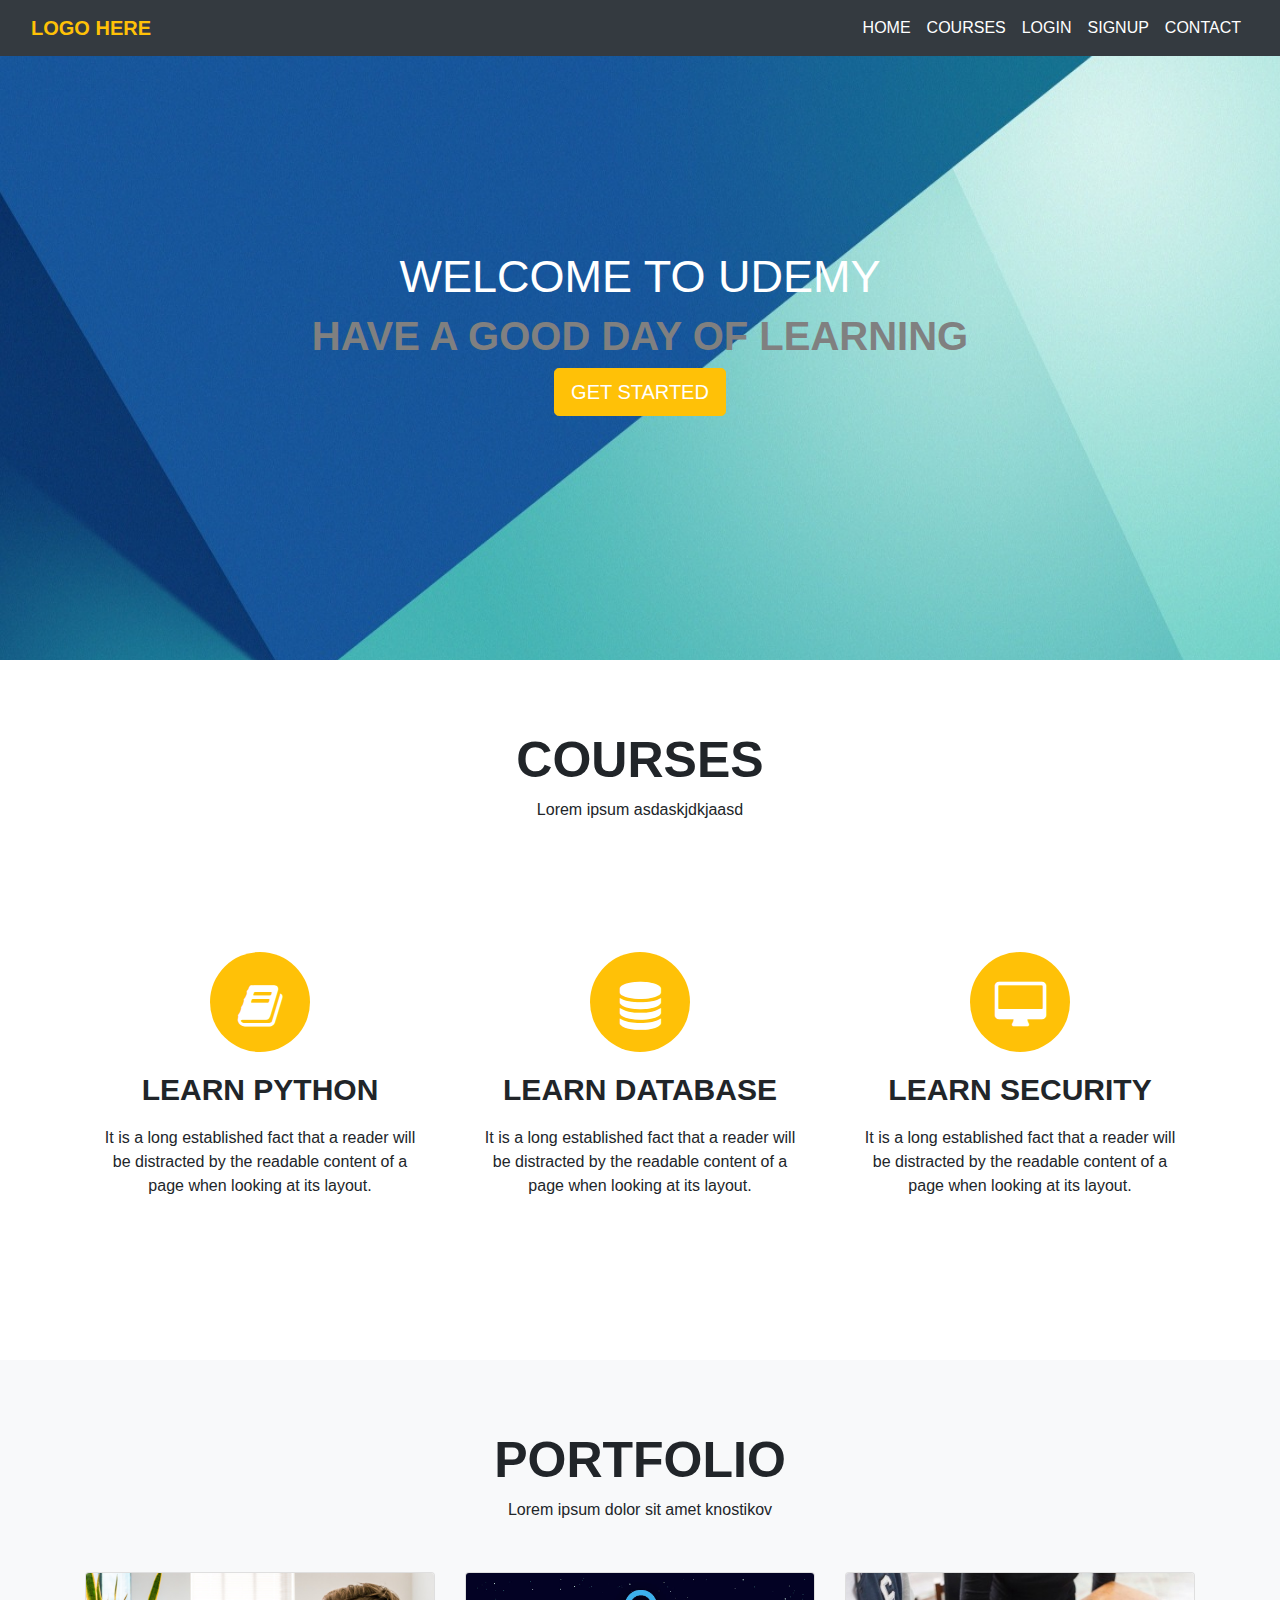
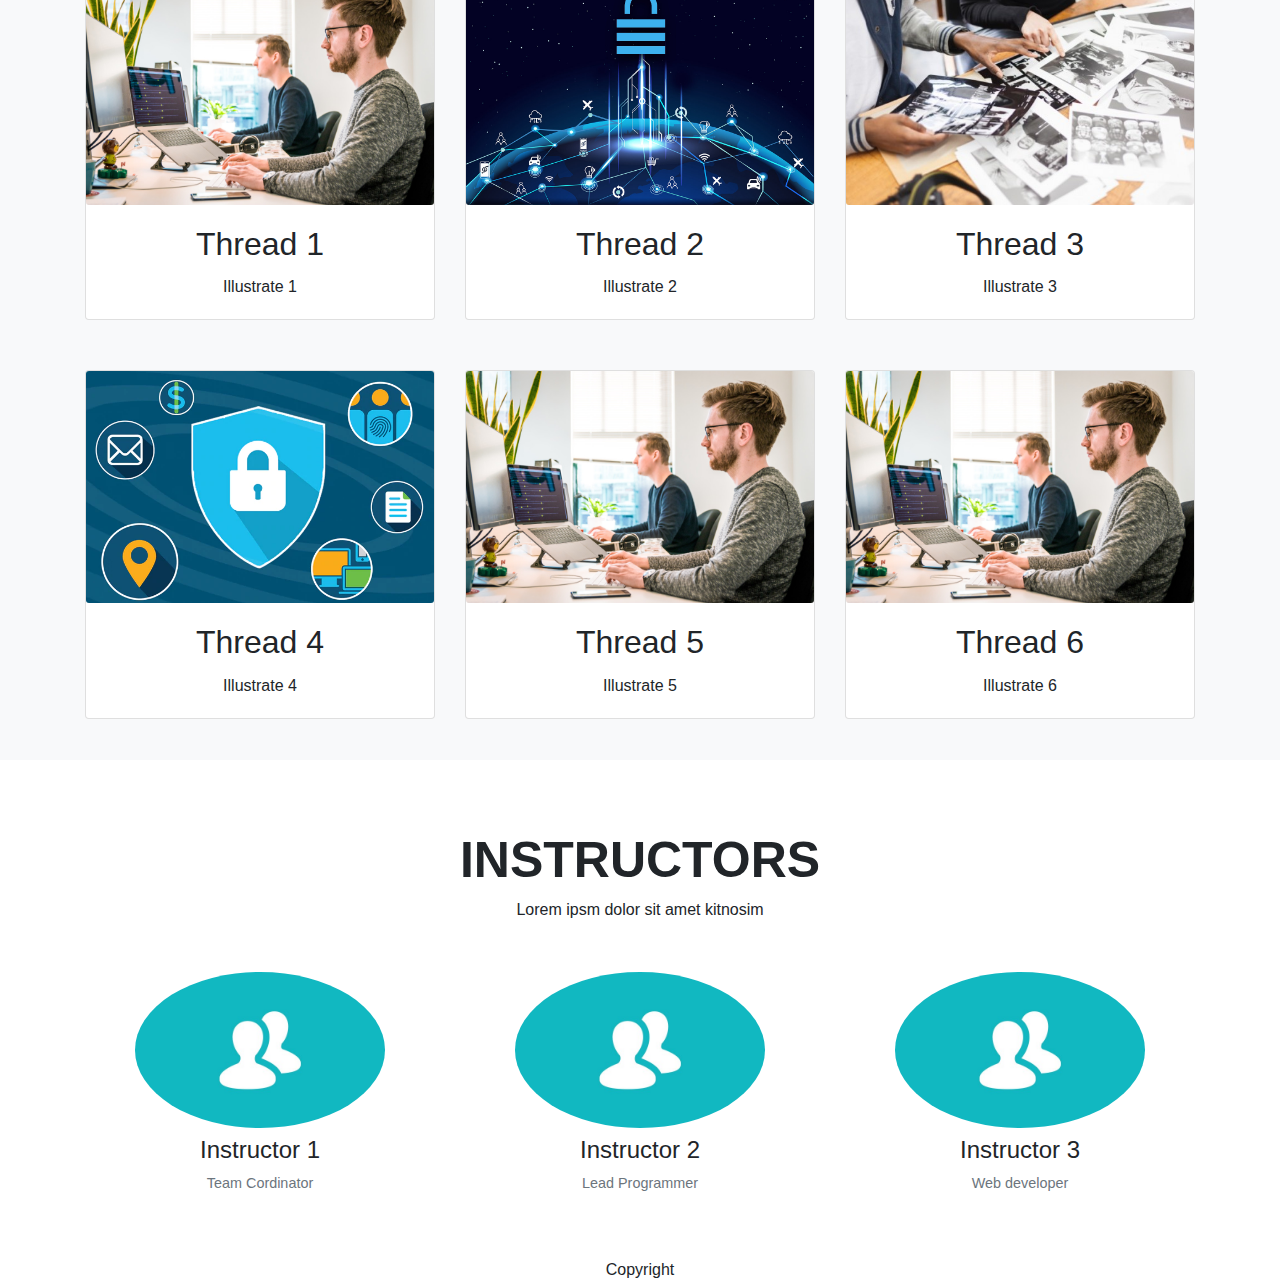
==== index.html @ b6f07b93 "Initial version , frontend only" ====
<!doctype HTML>
<html>
<head>
	<title> INDEX </title>
	<link rel="stylesheet" type="text/css" href="style.css">
	<link rel="stylesheet" href="https://maxcdn.bootstrapcdn.com/bootstrap/4.4.1/css/bootstrap.min.css">

	<link rel="stylesheet" href="https://cdnjs.cloudflare.com/ajax/libs/font-awesome/4.7.0/css/font-awesome.min.css">

	<!-- jQuery library -->
	<script src="https://ajax.googleapis.com/ajax/libs/jquery/3.4.1/jquery.min.js"></script>

	<!-- Popper JS -->
	<script src="https://cdnjs.cloudflare.com/ajax/libs/popper.js/1.16.0/umd/popper.min.js"></script>

	<!-- Latest compiled JavaScript -->
	<script src="https://maxcdn.bootstrapcdn.com/bootstrap/4.4.1/js/bootstrap.min.js"></script>

	<meta name="viewport" content="width=device-width, initial-scale=1">
</head>
<body>
	<div class="bgimg">
		<nav class="navbar navbar-expand-md bg-dark navbar-dark fixed-top">

			<div class="container-fluid">
				<a href="#" class="navbar-brand text-warning font-weight-bold" >LOGO HERE</a>

				<button class="navbar-toggler" type="button" data-toggle="collapse" data-target="#collapsenavbar">
					<span class="navbar-toggler-icon"></span>
				</button>

				<div class="collapse navbar-collapse text-center" id="collapsenavbar">
					<ul class="navbar-nav ml-auto">
						<li class="nav-item"><a href="#" class="nav-link text-white">HOME</a></li>
						<li class="nav-item"><a href="course.html" class="nav-link text-white">COURSES</a></li>
						<li class="nav-item"><a href="#" class="nav-link text-white" data-target="#loginmodal" data-toggle="modal">LOGIN</a></li>
						<li class="nav-item"><a href="#" class="nav-link text-white" data-target="#signupmodal" data-toggle="modal">SIGNUP</a></li>
						<li class="nav-item"><a href="#" class="nav-link text-white">CONTACT</a></li>
					</ul>
				</div>
			</div>


<!-- ////////////////////////////////////SIGNUP ////////////////////////////////////-->



		</nav>
		<div class="modal" id="signupmodal">
			<div class="modal-dialog modal-dialog-centred">
				<div class="modal-content">

					<div class="modal-header">
						<h3 class="text-center">SIGNUP</h3>
						<button type="button" class="close" data-dismiss="modal"> &times; </button>
					</div>

					<div class="modal-body">
						<form>
							<div class="form-group">
								<label> <i class="fa fa-user fa-2x"></i> <b>USERNAME</b> </label>
								<input type="text" name="username" class="form-control" >
							</div>

							<div class="form-group">
								<label> <i class="fa fa-lock fa-2x"></i> <b>PASSWORD</b> </label>
								<input type="password" name="username" class="form-control" >
							</div>

							<div class="form-group">
								<label> <i class="fa fa-envelope fa-2x"></i> <b>EMAIL</b> </label>
								<input type="email" name="username" class="form-control" >
							</div>
						</form>
					</div>


					<div class="modal-footer justify-content-center">
						<button class="btn btn-info" data-dismiss="modal">SIGNUP</button>
					</div>
				</div>
			</div>
		</div>


<!-- /////////////////////////////////////Login Modal///////////////////////////////////////-->

		<div class="modal" id="loginmodal">
			<div class="modal-dialog modal-dialog-centred">
				<div class="modal-content">

					<div class="modal-header">
						<h3 class="text-center">LOGIN</h3>
						<button type="button" class="close" data-dismiss="modal"> &times; </button>
					</div>

					<div class="modal-body">
						<form>
							<div class="form-group">
								<label> <i class="fa fa-user fa-2x"></i> <b>USERNAME</b> </label>
								<input type="text" name="username" class="form-control" >
							</div>

							<div class="form-group">
								<label> <i class="fa fa-lock fa-2x"></i> <b>PASSWORD</b> </label>
								<input type="password" name="username" class="form-control" >
							</div>

							
						</form>
					</div>


					<div class="modal-footer justify-content-center">
						<button class="btn btn-info" data-dismiss="modal">LOGIN</button>
					</div>
				</div>
			</div>
		</div>







		<div class="container text-center text-white headerset">
			<h2> WELCOME TO UDEMY </h2>
			<h1> HAVE A GOOD DAY OF LEARNING </h1>
			<button class="btn btn-warning text-white btn-lg">GET STARTED</button>
		</div>
	</div>

	<section class="container courses text-center">
		<h1>COURSES</h1>
		<p>Lorem ipsum asdaskjdkjaasd</p>
		<div class="row rowsetting">
			<div class="col-lg-4 col-md-4 col-sm-4 col-10 d-block m-auto">
				<div class=" imgsetting d-block m-auto bg-warning">
					<i class="fa fa-book fa-3x text-white"></i>
				</div>
				<h2> LEARN PYTHON </h2>
				<p> It is a long established fact that a reader will be distracted by the readable content of a page when looking at its layout. </p>
			</div>
			
			<div class="col-lg-4 col-md-4 col-sm-4 col-10 d-block m-auto">
				<div class=" imgsetting d-block m-auto bg-warning">
					<i class="fa fa-database fa-3x text-white"></i>
				</div>
				<h2> LEARN DATABASE </h2>
				<p> It is a long established fact that a reader will be distracted by the readable content of a page when looking at its layout. </p>
			</div>
			
			<div class="col-lg-4 col-md-4 col-sm-4 col-10 d-block m-auto">
				<div class=" imgsetting d-block m-auto bg-warning">
					<i class="fa fa-desktop fa-3x text-white"></i>
				</div>
				<h2> LEARN SECURITY </h2>
				<p> It is a long established fact that a reader will be distracted by the readable content of a page when looking at its layout.  </p>
			</div>
			
		</div>
	</section>

	<section class="portfolio btn-light text-center">
		<div class="container">
			<h1>PORTFOLIO</h1>
			<p>Lorem ipsum dolor sit amet knostikov</p>

			<div class="row">
				<div class="col-lg-4 col-md-4 col-sm-12 col-10 d-block m-auto">
					<div class="card">
						<img src="img/portfolio/01.jpg" class="card-img img-fluid">
						<div class="card-body">
							<h2 class="card-title">Thread 1</h2>
							<p class="card-text">Illustrate 1</p>
						</div>
					</div>
				</div>

				<div class="col-lg-4 col-md-4 col-sm-12 col-10 d-block m-auto">
					<div class="card">
						<img src="img/portfolio/02.jpg" class="card-img img-fluid">
						<div class="card-body">
							<h2 class="card-title">Thread 2</h2>
							<p class="card-text">Illustrate 2</p>
						</div>
					</div>
				</div>

				<div class="col-lg-4 col-md-4 col-sm-12 col-10 d-block m-auto">
					<div class="card">
						<img src="img/portfolio/03.jpeg" class="card-img img-fluid">
						<div class="card-body">
							<h2 class="card-title">Thread 3</h2>
							<p class="card-text">Illustrate 3</p>
						</div>
					</div>
				</div>


			</div>

			<div class="row">
				<div class="col-lg-4 col-md-4 col-sm-12 col-10 d-block m-auto">
					<div class="card">
						<img src="img/portfolio/04.webp" class="card-img img-fluid">
						<div class="card-body">
							<h2 class="card-title">Thread 4</h2>
							<p class="card-text">Illustrate 4</p>
						</div>
					</div>
				</div>

				<div class="col-lg-4 col-md-4 col-sm-12 col-10 d-block m-auto">
					<div class="card">
						<img src="img/portfolio/01.jpg" class="card-img img-fluid">
						<div class="card-body">
							<h2 class="card-title">Thread 5</h2>
							<p class="card-text">Illustrate 5</p>
						</div>
					</div>
				</div>

				<div class="col-lg-4 col-md-4 col-sm-12 col-10 d-block m-auto">
					<div class="card">
						<img src="img/portfolio/01.jpg" class="card-img img-fluid">
						<div class="card-body">
							<h2 class="card-title">Thread 6</h2>
							<p class="card-text">Illustrate 6</p>
						</div>
					</div>
				</div>


			</div>
		</div>
		
	</section>


	<section class="instruct">
		<div class="container text-center">
			<h1>INSTRUCTORS</h1>
			<p>Lorem ipsm dolor sit amet kitnosim</p>

			<div class="row teamsetting">
				<div class="col-lg-4 col-md-4 col-sm 10 col-12 d-block m-auto">
					<figure class="figure">
						<img src="img/team/1.jpg" class="figure-img img-fluid rounded-circle" height="350px" width="250px">
						<figcaption>
							<h4> Instructor 1</h4>
							<p class="figure-caption">Team Cordinator</p>
						</figcaption>
					</figure>
				</div>
				<div class="col-lg-4 col-md-4 col-sm 10 col-12 d-block m-auto">
					<figure class="figure">
						<img src="img/team/1.jpg" class="figure-img img-fluid rounded-circle" height="350px" width="250px">
						<figcaption>
							<h4> Instructor 2</h4>
							<p class="figure-caption">Lead Programmer</p>
						</figcaption>
					</figure>
				</div>
				<div class="col-lg-4 col-md-4 col-sm 10 col-12 d-block m-auto">
					<figure class="figure">
						<img src="img/team/1.jpg" class="figure-img img-fluid rounded-circle" height="350px" width="250px">
						<figcaption>
							<h4> Instructor 3</h4>
							<p class="figure-caption">Web developer</p>
						</figcaption>
					</figure>
				</div>
			</div>
		</div>
	</section>

	<footer class="footer">
		<h6 class="text-center">Copyright</h6>
	</footer>
</body>
</html>
---- style.css ----
.bgimg{
	background-image: url('img/bckg.jpg');
	background-size: 100% 100%;
	background-attachment: fixed;
	width:100%;
	height:660px;
}
.headerset
{
	padding-top: 250px;
	box-sizing: border-box;
}
.headerset h2{
	font-size: 45px;
}
.headerset h1{
	color:grey;
	font-weight: bold;
}
.courses{
	padding: 70px 0px 60px;
	height: 700px;
}
.courses h1{
	font-size: 50px;
	font-weight: bold;
}
.rowsetting{
	padding: 80px 0px !important;
}
.imgsetting{
	border-radius: 50%;
	height: 100px;
	width: 100px;

}
.fa-book{
	margin-top: 30px;
}
.fa-desktop{
	margin-top: 30px;
}
.fa-database{
	margin-top: 30px;
}
.rowsetting h2{
	margin-top: 20px;
	font-weight: bold;
	font-size: 30px;
}
.rowsetting p{
	padding:10px;
}
.container .row{
	margin-top: 50px;	
}
.portfolio{
	padding: 70px 0 50px;
	height:1000px;
	width:100%;
}
.portfolio h1{
	font-size: 50px;
	font-weight: bold;
}
.instruct{
	padding: 70px 0 50px;
	height: 500px;
	width: 100%;
}
.instruct h1{
	font-size: 50px;
	font-weight: bold;
}
.teamsetting{
	margin-top: 50px !important;
}

.footer{
	
	line-height: 50px;
}

@media(min-width: 992px){

}
@media(min-width: 768px) and (max-width: 991px){

}
@media(min-width: 575px) and (max-width: 767px){

}
@media(min-width: 480px) and (max-width: 574px){

}
@media(max-width: 479px){

.headerset h2{
	font-size: 22px;
}

.courses{
	height: 1200px;
}

.portfolio{
	height:2100px;
}

.instruct{
	height: 1000px;
}

}
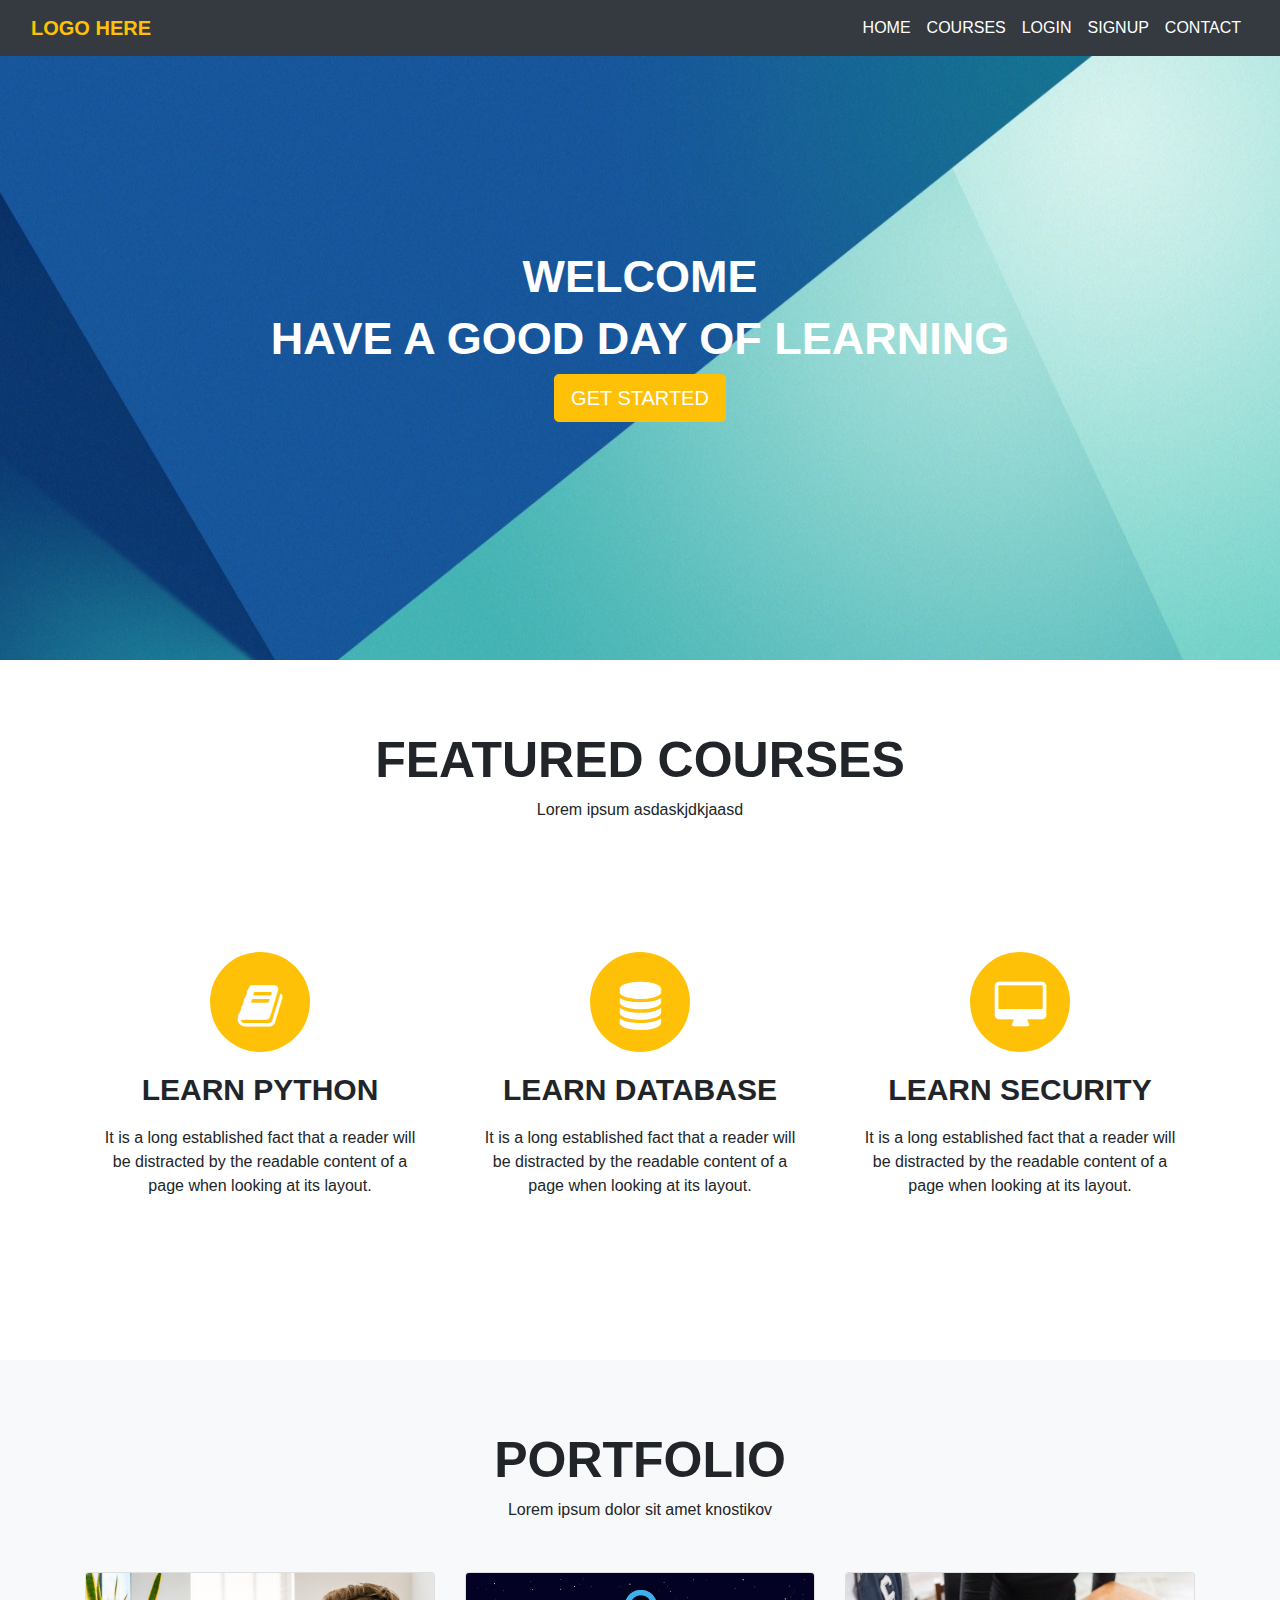
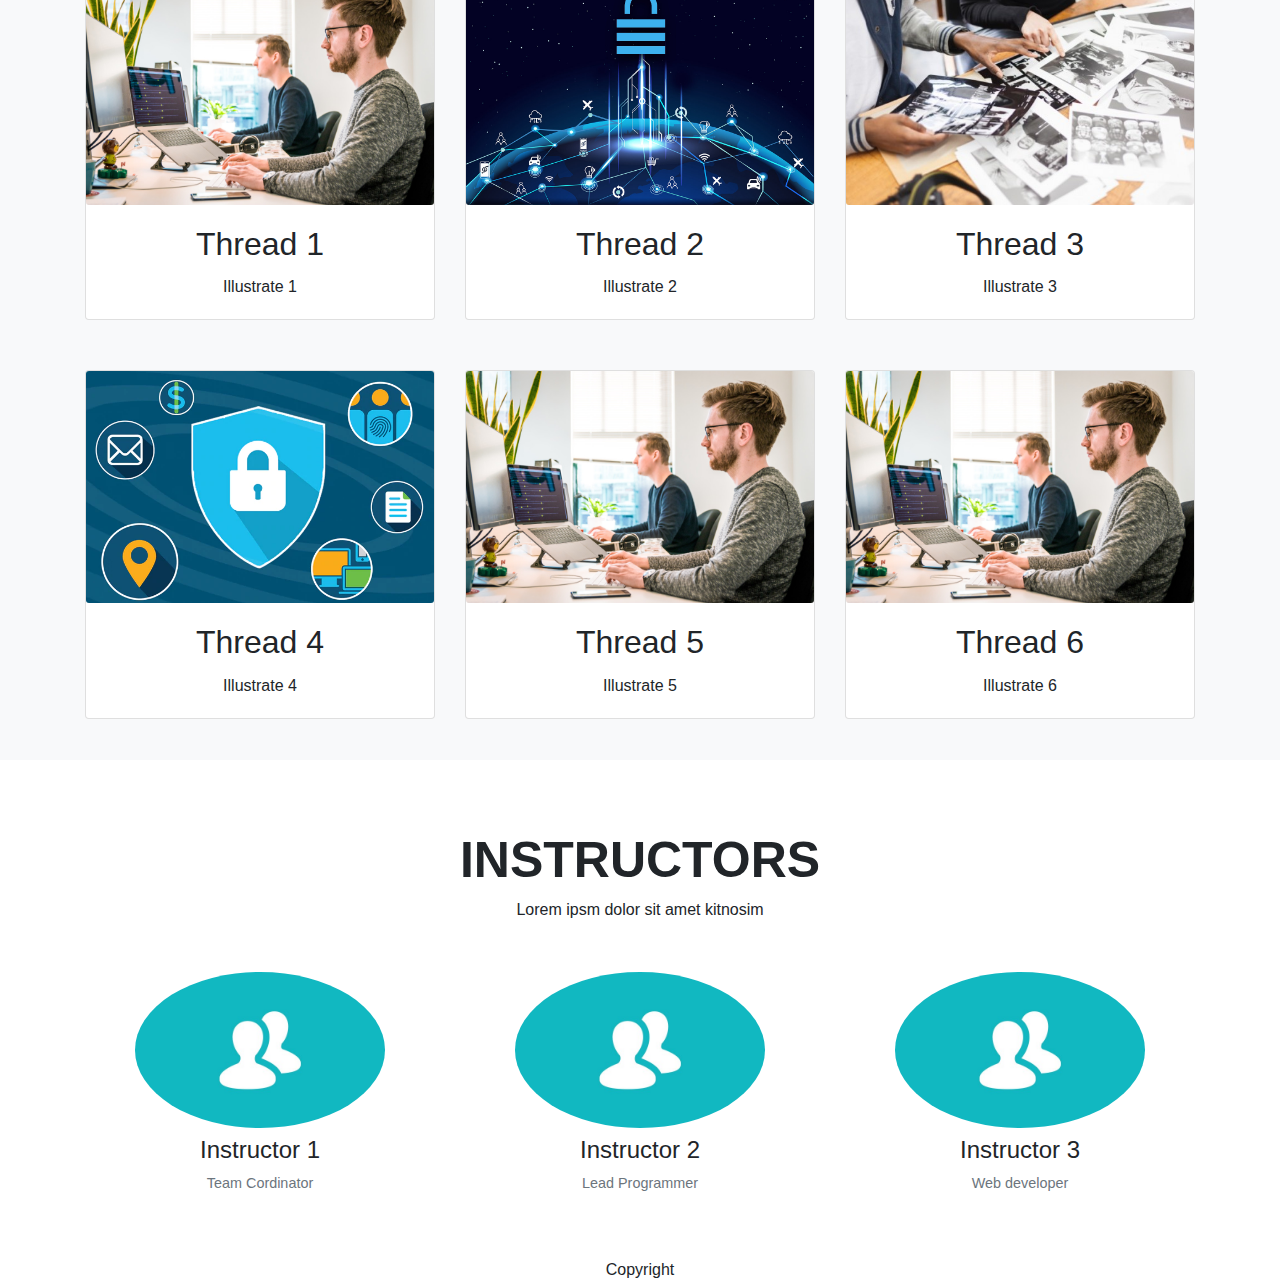
==== commit 2aaeab3d: "Updated discussion forum and ui changes" ====
--- a/index.html
+++ b/index.html
@@ -125,14 +125,14 @@
 
 
 		<div class="container text-center text-white headerset">
-			<h2> WELCOME TO UDEMY </h2>
+			<h1> WELCOME </h1>
 			<h1> HAVE A GOOD DAY OF LEARNING </h1>
-			<button class="btn btn-warning text-white btn-lg">GET STARTED</button>
+			<a href="#courses_section"><button class="btn btn-warning text-white btn-lg">GET STARTED</button></a>
 		</div>
 	</div>
-
+<a id="courses_section"></a>
 	<section class="container courses text-center">
-		<h1>COURSES</h1>
+		<h1>FEATURED COURSES</h1>
 		<p>Lorem ipsum asdaskjdkjaasd</p>
 		<div class="row rowsetting">
 			<div class="col-lg-4 col-md-4 col-sm-4 col-10 d-block m-auto">
--- a/style.css
+++ b/style.css
@@ -1,3 +1,6 @@
+html{
+	scroll-behavior: smooth;
+}
 .bgimg{
 	background-image: url('img/bckg.jpg');
 	background-size: 100% 100%;
@@ -10,11 +13,12 @@
 	padding-top: 250px;
 	box-sizing: border-box;
 }
-.headerset h2{
+.headerset h1{
 	font-size: 45px;
+	font-weight: bold;
 }
 .headerset h1{
-	color:grey;
+	color:white;
 	font-weight: bold;
 }
 .courses{
@@ -80,6 +84,9 @@
 	
 	line-height: 50px;
 }
+a{
+	scroll-behavior: smooth;
+}
 
 @media(min-width: 992px){
 
@@ -111,4 +118,6 @@
 	height: 1000px;
 }
 
+}
+
 }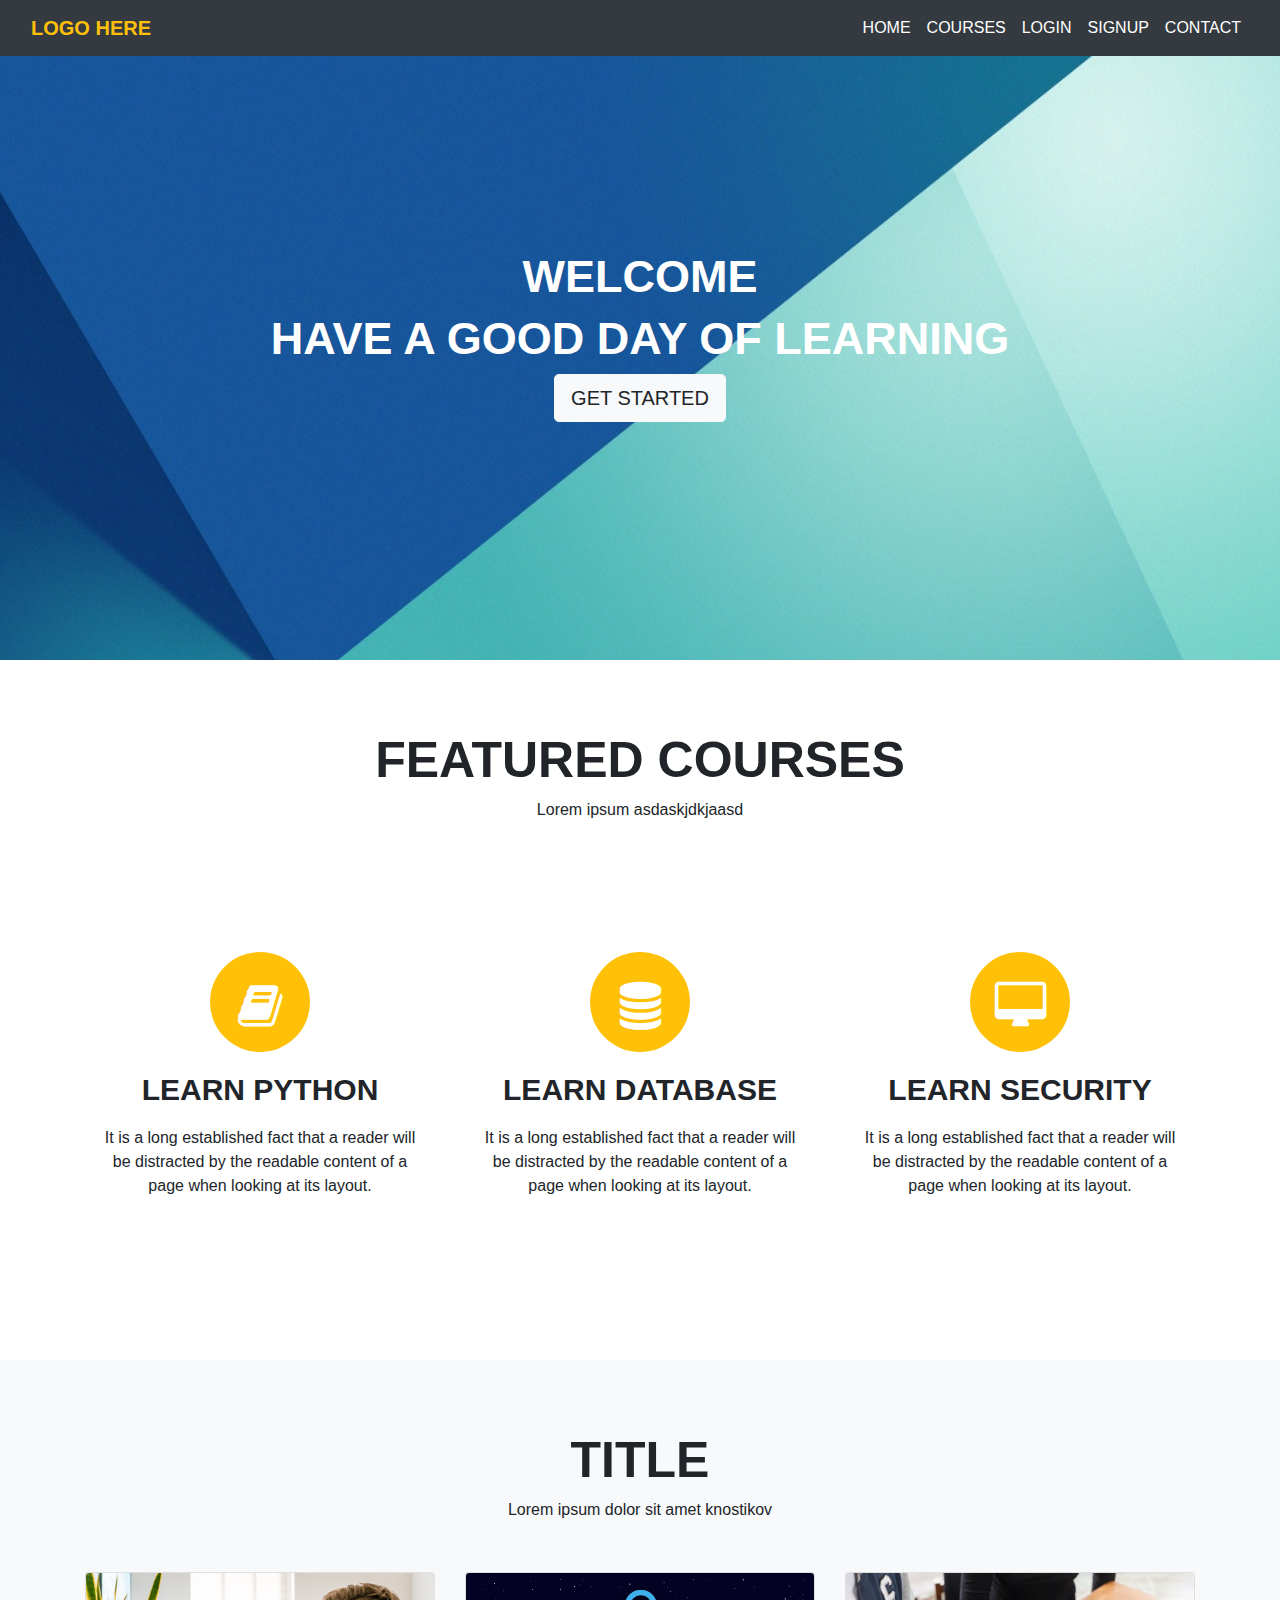
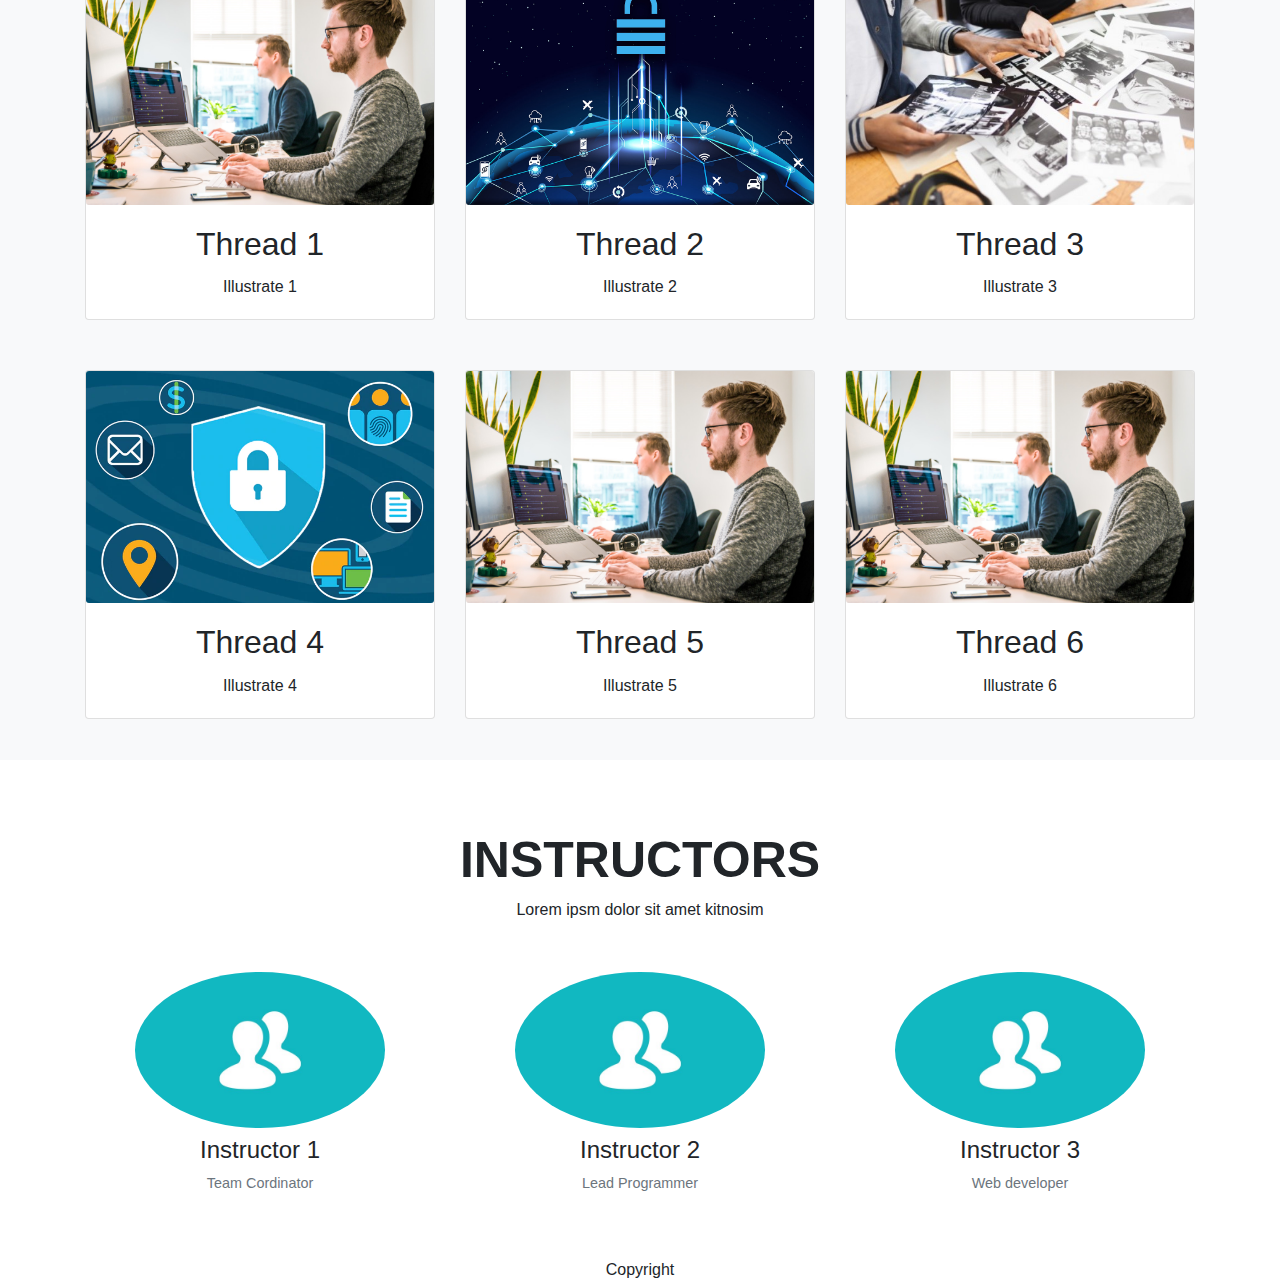
==== commit 60b02475: "Minor changes in UI and responsive layout" ====
--- a/index.html
+++ b/index.html
@@ -127,7 +127,7 @@
 		<div class="container text-center text-white headerset">
 			<h1> WELCOME </h1>
 			<h1> HAVE A GOOD DAY OF LEARNING </h1>
-			<a href="#courses_section"><button class="btn btn-warning text-white btn-lg">GET STARTED</button></a>
+			<a href="#courses_section"><button class="btn btn-light text-navy btn-lg">GET STARTED</button></a>
 		</div>
 	</div>
 <a id="courses_section"></a>
@@ -164,7 +164,7 @@
 
 	<section class="portfolio btn-light text-center">
 		<div class="container">
-			<h1>PORTFOLIO</h1>
+			<h1>TITLE</h1>
 			<p>Lorem ipsum dolor sit amet knostikov</p>
 
 			<div class="row">
--- a/style.css
+++ b/style.css
@@ -91,16 +91,30 @@
 @media(min-width: 992px){
 
 }
-@media(min-width: 768px) and (max-width: 991px){
+@media(min-width: 769px) and (max-width: 991px){
+.headerset h2{
+	font-size: 22px;
+}
+
+.courses{
+	height: 700px;
+}
+.card{
+	margin: 10px;
+}
+.portfolio{
+	height:900px;
+}
+
+.instruct{
+	height: 500px;
+}
+}
+@media(min-width: 601px) and (max-width: 768px){
 
 }
-@media(min-width: 575px) and (max-width: 767px){
 
-}
-@media(min-width: 480px) and (max-width: 574px){
-
-}
-@media(max-width: 479px){
+@media(max-width: 600px){
 
 .headerset h2{
 	font-size: 22px;
@@ -109,15 +123,15 @@
 .courses{
 	height: 1200px;
 }
-
+.card{
+	margin: 20px;
+}
 .portfolio{
-	height:2100px;
+	height:2600px;
 }
 
 .instruct{
 	height: 1000px;
 }
 
-}
-
 }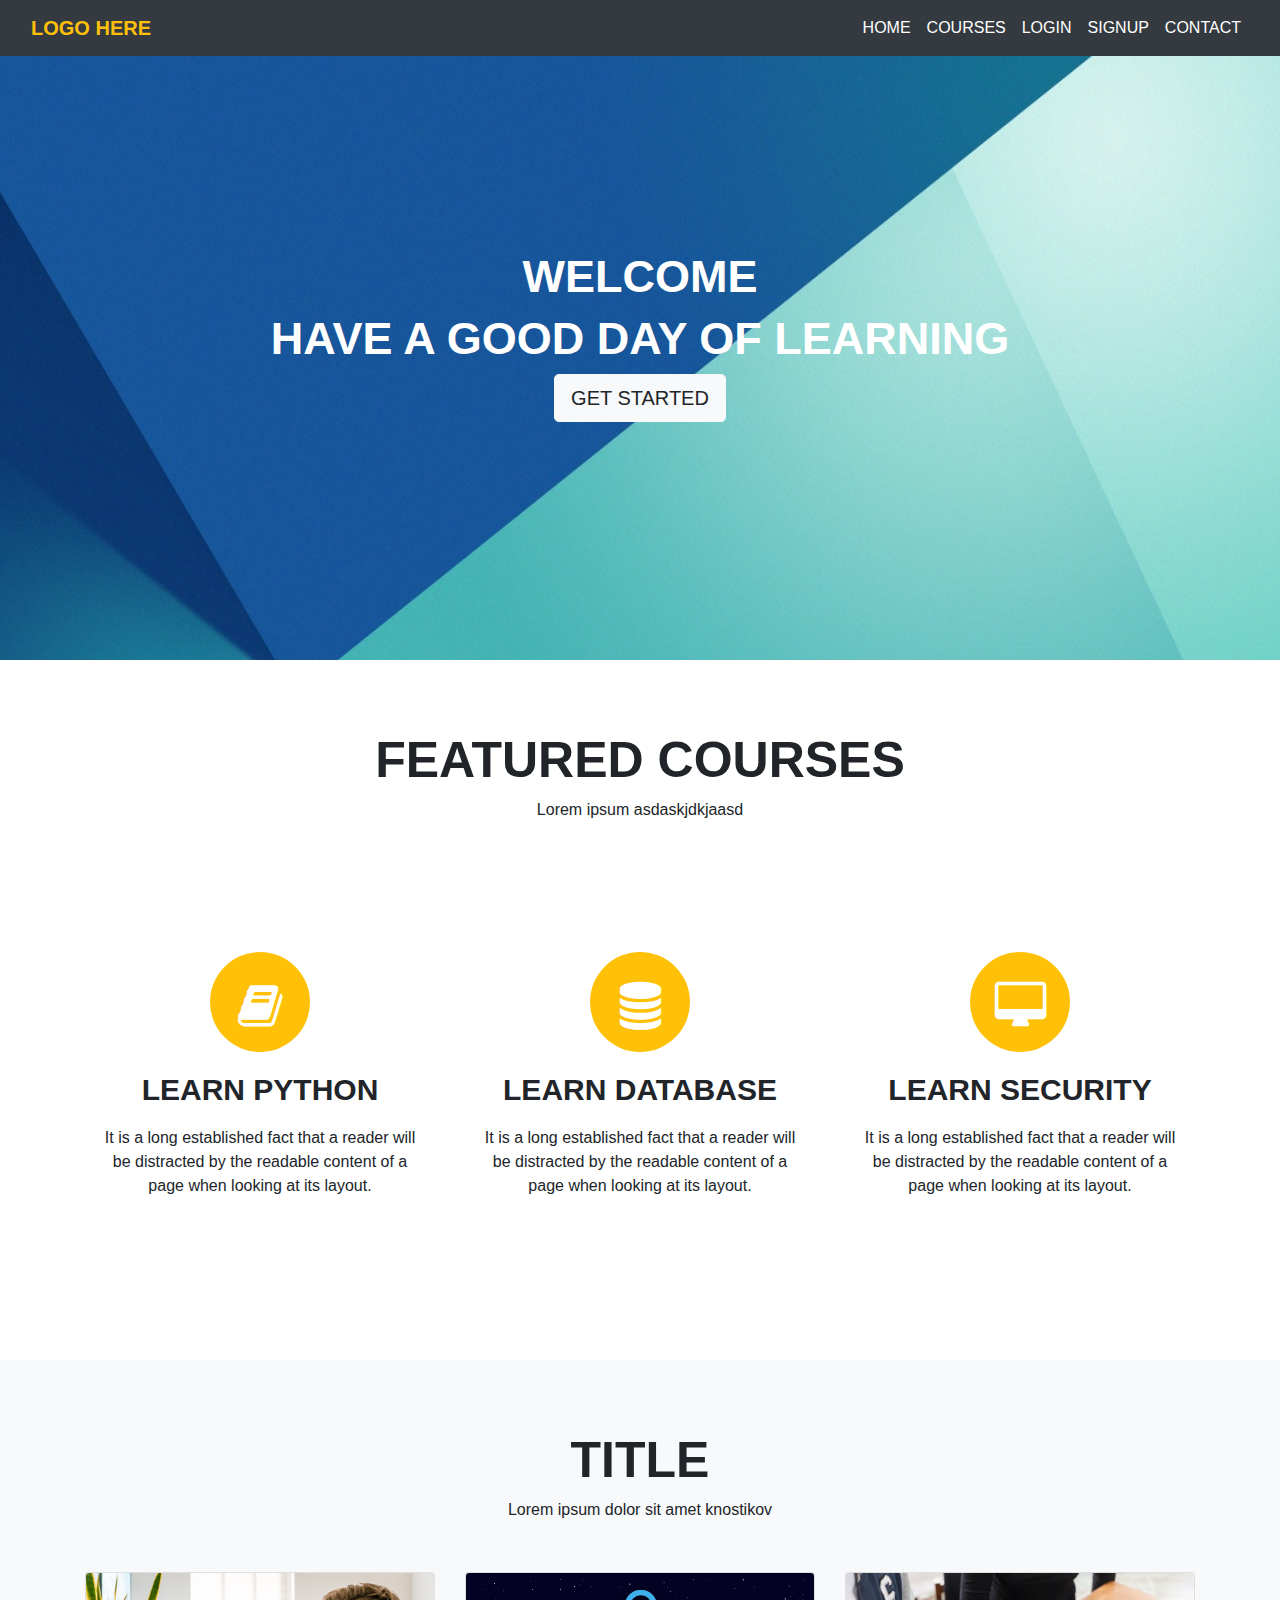
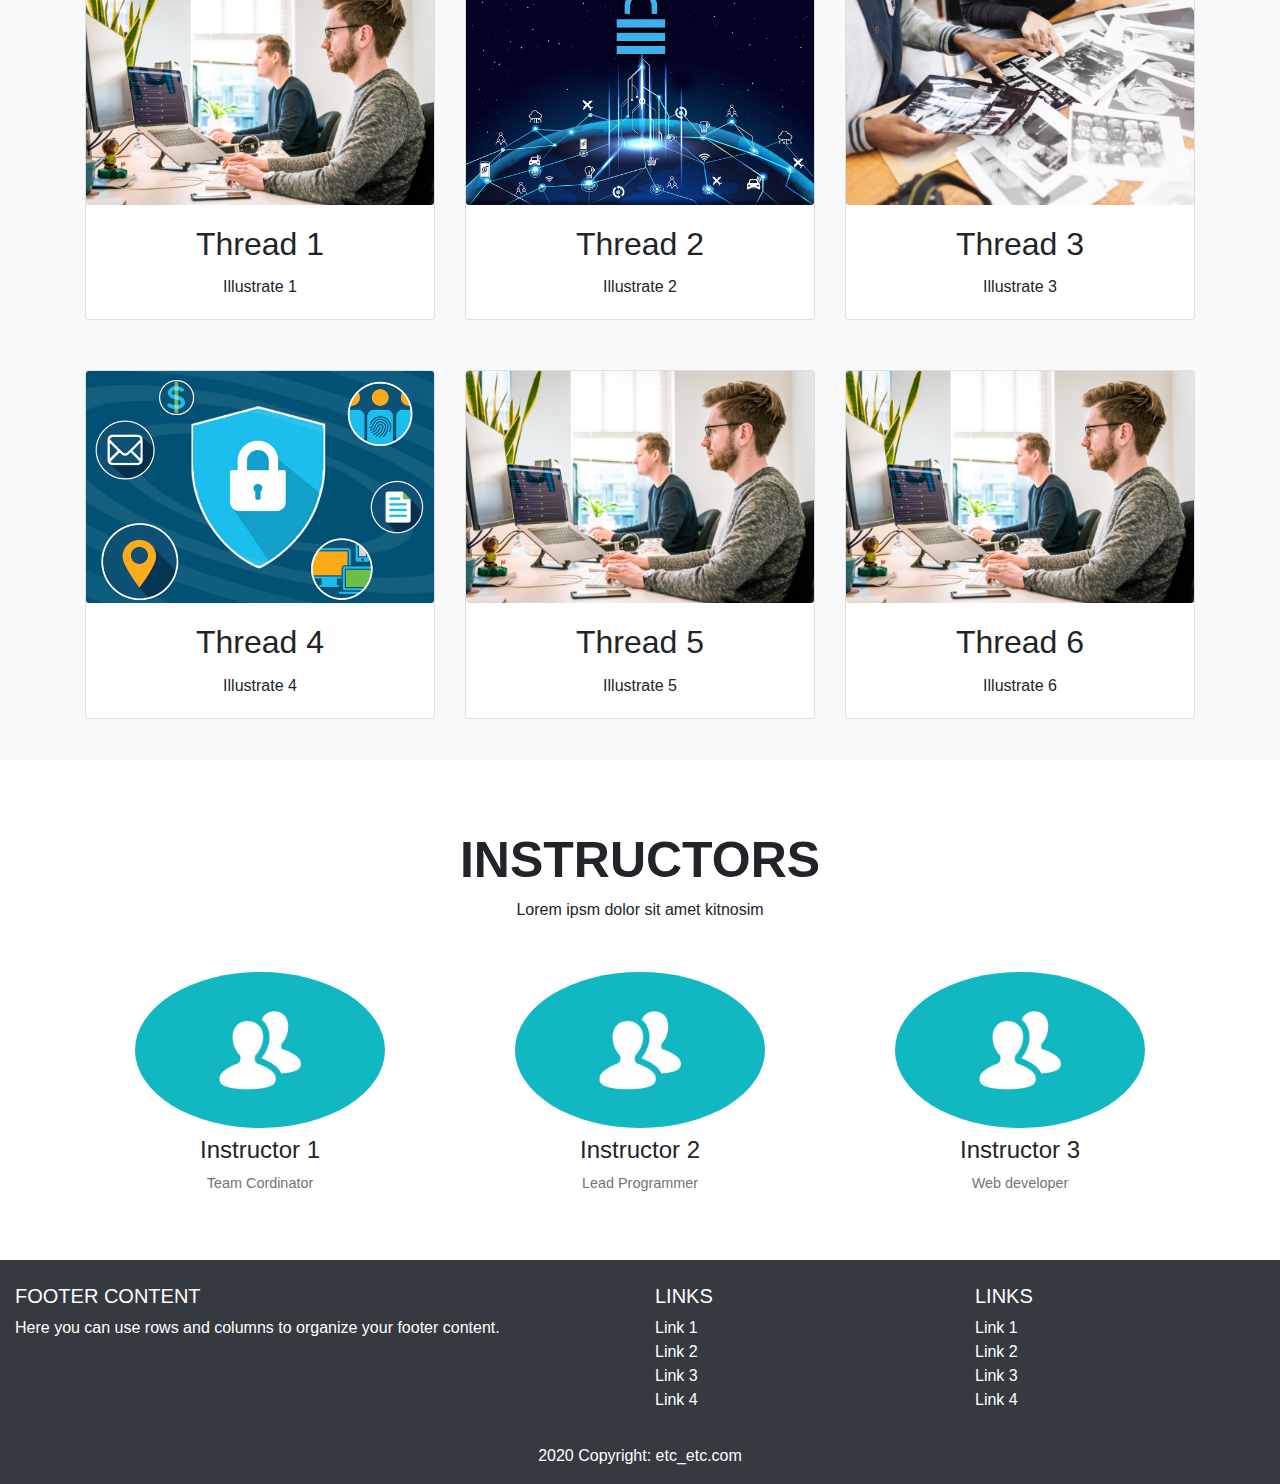
==== commit 4366d794: "updating and adding footer" ====
--- a/index.html
+++ b/index.html
@@ -76,7 +76,7 @@
 
 
 					<div class="modal-footer justify-content-center">
-						<button class="btn btn-info" data-dismiss="modal">SIGNUP</button>
+						<button class="btn btn-info btn-lg btn-block" data-dismiss="modal">SIGNUP</button>
 					</div>
 				</div>
 			</div>
@@ -112,7 +112,7 @@
 
 
 					<div class="modal-footer justify-content-center">
-						<button class="btn btn-info" data-dismiss="modal">LOGIN</button>
+						<button class="btn btn-info btn-lg btn-block" data-dismiss="modal">LOGIN</button>
 					</div>
 				</div>
 			</div>
@@ -247,7 +247,7 @@
 			<div class="row teamsetting">
 				<div class="col-lg-4 col-md-4 col-sm 10 col-12 d-block m-auto">
 					<figure class="figure">
-						<img src="img/team/1.jpg" class="figure-img img-fluid rounded-circle" height="350px" width="250px">
+						<img src="img/team/1.jpg" class="figure-img img-fluid rounded-circle" height="250px" width="250px">
 						<figcaption>
 							<h4> Instructor 1</h4>
 							<p class="figure-caption">Team Cordinator</p>
@@ -256,7 +256,7 @@
 				</div>
 				<div class="col-lg-4 col-md-4 col-sm 10 col-12 d-block m-auto">
 					<figure class="figure">
-						<img src="img/team/1.jpg" class="figure-img img-fluid rounded-circle" height="350px" width="250px">
+						<img src="img/team/1.jpg" class="figure-img img-fluid rounded-circle" height="250px" width="250px">
 						<figcaption>
 							<h4> Instructor 2</h4>
 							<p class="figure-caption">Lead Programmer</p>
@@ -265,7 +265,7 @@
 				</div>
 				<div class="col-lg-4 col-md-4 col-sm 10 col-12 d-block m-auto">
 					<figure class="figure">
-						<img src="img/team/1.jpg" class="figure-img img-fluid rounded-circle" height="350px" width="250px">
+						<img src="img/team/1.jpg" class="figure-img img-fluid rounded-circle" height="250px" width="250px">
 						<figcaption>
 							<h4> Instructor 3</h4>
 							<p class="figure-caption">Web developer</p>
@@ -276,8 +276,84 @@
 		</div>
 	</section>
 
-	<footer class="footer">
-		<h6 class="text-center">Copyright</h6>
-	</footer>
+	<footer class="page-footer font-small pt-4" style="background-color: #343a40;">
+
+
+  <div class="container-fluid text-center text-white text-md-left">
+
+
+    <div class="row">
+
+  
+      <div class="col-md-6 mt-md-0 mt-3">
+
+ 
+        <h5 class="text-uppercase">Footer Content</h5>
+        <p>Here you can use rows and columns to organize your footer content.</p>
+
+      </div>
+
+      <hr class="clearfix w-100 d-md-none pb-3">
+
+      <div class="col-md-3 mb-md-0 mb-3">
+
+      
+        <h5 class="text-uppercase">Links</h5>
+
+        <ul class="list-unstyled">
+          <li>
+            <a href="#!" style="text-decoration:none; color:white">Link 1</a>
+          </li>
+          <li>
+            <a href="#!" style="text-decoration:none; color:white">Link 2</a>
+          </li>
+          <li>
+            <a href="#!" style="text-decoration:none; color:white">Link 3</a>
+          </li>
+          <li>
+            <a href="#!" style="text-decoration:none; color:white">Link 4</a>
+          </li>
+        </ul>
+
+      </div>
+   
+
+
+      <div class="col-md-3 mb-md-0 mb-3">
+
+  
+        <h5 class="text-uppercase">Links</h5>
+
+        <ul class="list-unstyled">
+          <li>
+            <a href="#!" style="text-decoration:none; color:white">Link 1</a>
+          </li>
+          <li>
+            <a href="#!" style="text-decoration:none; color:white">Link 2</a>
+          </li>
+          <li>
+            <a href="#!" style="text-decoration:none; color:white">Link 3</a>
+          </li>
+          <li>
+            <a href="#!" style="text-decoration:none; color:white">Link 4</a>
+          </li>
+        </ul>
+
+      </div>
+
+
+    </div>
+
+
+  </div>
+
+
+  
+  <div class="footer-copyright text-center text-white py-3">2020 Copyright:
+    <a href="#" style="text-decoration: none; color:white; "> etc_etc.com</a>
+  </div>
+  <!-- Copyright -->
+
+</footer>
 </body>
 </html>--- a/style.css
+++ b/style.css
@@ -84,9 +84,7 @@
 	
 	line-height: 50px;
 }
-a{
-	scroll-behavior: smooth;
-}
+
 
 @media(min-width: 992px){
 
@@ -127,7 +125,7 @@
 	margin: 20px;
 }
 .portfolio{
-	height:2600px;
+	height:2680px;
 }
 
 .instruct{
